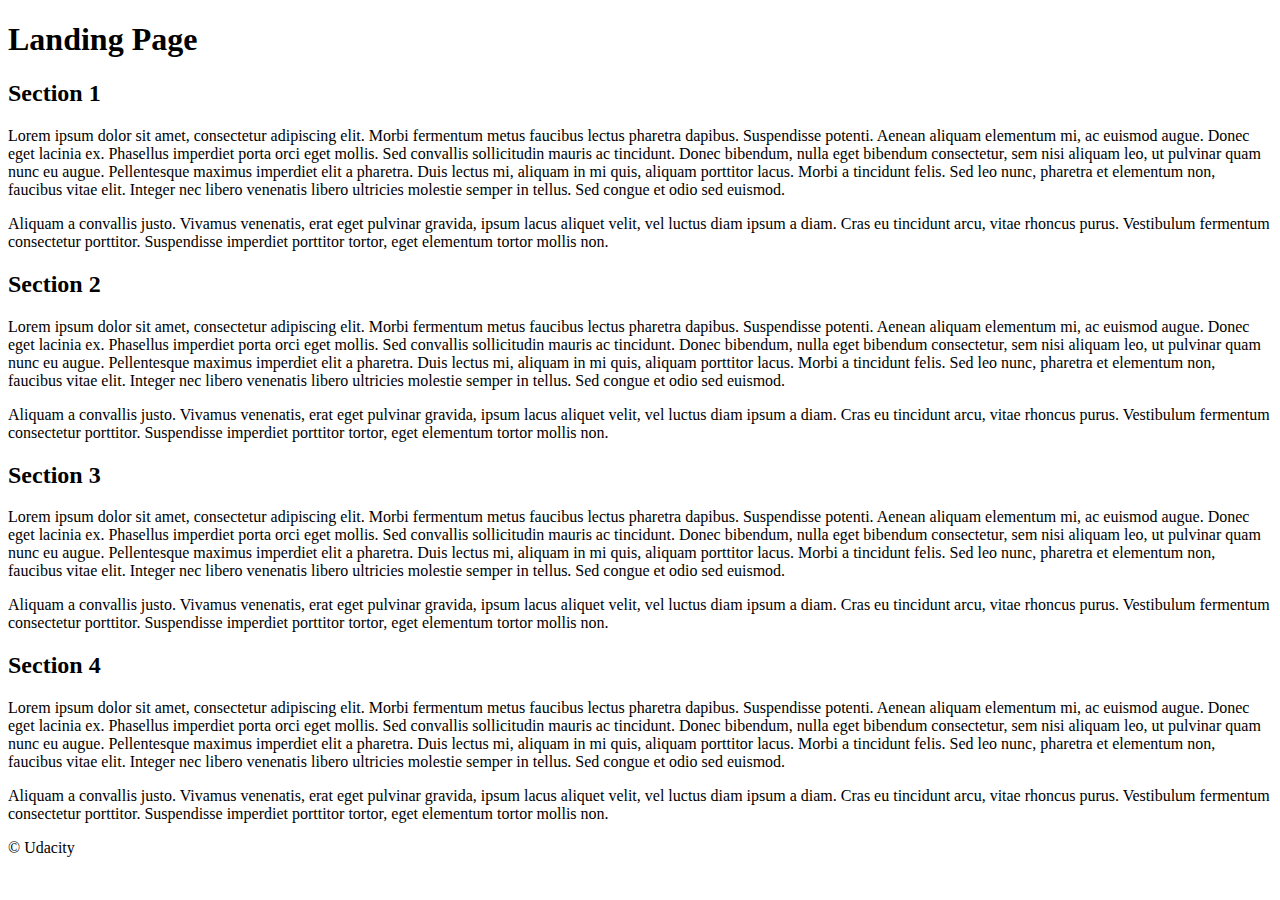
==== projects/landing-page/index.html @ f44480cb "Add Section 4 to index.html" ====
<!DOCTYPE html>
<html lang="en">
	<head>
		<meta charset="UTF-8" />
		<meta name="viewport" content="width=device-width, initial-scale=1.0" />
		<meta http-equiv="X-UA-Compatible" content="ie=edge" />
		<title>Manipulating the DOM</title>
		<!-- Load Google Fonts -->
		<link href="https://fonts.googleapis.com/css?family=Fira+Sans:900|Merriweather&display=swap" rel="stylesheet" />
		<!-- Load Styles -->
		<link href="css/styles.css" rel="stylesheet" />
	</head>
	<body>
		<!-- HTML Follows BEM naming conventions 
  IDs are only used for sections to connect menu achors to sections -->
		<header class="page__header">
			<nav class="navbar__menu">
				<!-- Navigation starts as empty UL that will be populated with JS -->
				<ul id="navbar__list"></ul>
			</nav>
		</header>
		<main>
			<header class="main__hero">
				<h1>Landing Page</h1>
			</header>
			<!-- Each Section has an ID (used for the anchor) and 
    a data attribute that will populate the li node.
    Adding more sections will automatically populate nav.
    The first section is set to active class by default -->
			<section id="section1" data-nav="Section 1" class="your-active-class">
				<div class="landing__container">
					<h2>Section 1</h2>
					<p>
						Lorem ipsum dolor sit amet, consectetur adipiscing elit. Morbi fermentum metus faucibus lectus pharetra
						dapibus. Suspendisse potenti. Aenean aliquam elementum mi, ac euismod augue. Donec eget lacinia ex.
						Phasellus imperdiet porta orci eget mollis. Sed convallis sollicitudin mauris ac tincidunt. Donec bibendum,
						nulla eget bibendum consectetur, sem nisi aliquam leo, ut pulvinar quam nunc eu augue. Pellentesque maximus
						imperdiet elit a pharetra. Duis lectus mi, aliquam in mi quis, aliquam porttitor lacus. Morbi a tincidunt
						felis. Sed leo nunc, pharetra et elementum non, faucibus vitae elit. Integer nec libero venenatis libero
						ultricies molestie semper in tellus. Sed congue et odio sed euismod.
					</p>

					<p>
						Aliquam a convallis justo. Vivamus venenatis, erat eget pulvinar gravida, ipsum lacus aliquet velit, vel
						luctus diam ipsum a diam. Cras eu tincidunt arcu, vitae rhoncus purus. Vestibulum fermentum consectetur
						porttitor. Suspendisse imperdiet porttitor tortor, eget elementum tortor mollis non.
					</p>
				</div>
			</section>
			<section id="section2" data-nav="Section 2">
				<div class="landing__container">
					<h2>Section 2</h2>
					<p>
						Lorem ipsum dolor sit amet, consectetur adipiscing elit. Morbi fermentum metus faucibus lectus pharetra
						dapibus. Suspendisse potenti. Aenean aliquam elementum mi, ac euismod augue. Donec eget lacinia ex.
						Phasellus imperdiet porta orci eget mollis. Sed convallis sollicitudin mauris ac tincidunt. Donec bibendum,
						nulla eget bibendum consectetur, sem nisi aliquam leo, ut pulvinar quam nunc eu augue. Pellentesque maximus
						imperdiet elit a pharetra. Duis lectus mi, aliquam in mi quis, aliquam porttitor lacus. Morbi a tincidunt
						felis. Sed leo nunc, pharetra et elementum non, faucibus vitae elit. Integer nec libero venenatis libero
						ultricies molestie semper in tellus. Sed congue et odio sed euismod.
					</p>

					<p>
						Aliquam a convallis justo. Vivamus venenatis, erat eget pulvinar gravida, ipsum lacus aliquet velit, vel
						luctus diam ipsum a diam. Cras eu tincidunt arcu, vitae rhoncus purus. Vestibulum fermentum consectetur
						porttitor. Suspendisse imperdiet porttitor tortor, eget elementum tortor mollis non.
					</p>
				</div>
			</section>
			<section id="section3" data-nav="Section 3">
				<div class="landing__container">
					<h2>Section 3</h2>
					<p>
						Lorem ipsum dolor sit amet, consectetur adipiscing elit. Morbi fermentum metus faucibus lectus pharetra
						dapibus. Suspendisse potenti. Aenean aliquam elementum mi, ac euismod augue. Donec eget lacinia ex.
						Phasellus imperdiet porta orci eget mollis. Sed convallis sollicitudin mauris ac tincidunt. Donec bibendum,
						nulla eget bibendum consectetur, sem nisi aliquam leo, ut pulvinar quam nunc eu augue. Pellentesque maximus
						imperdiet elit a pharetra. Duis lectus mi, aliquam in mi quis, aliquam porttitor lacus. Morbi a tincidunt
						felis. Sed leo nunc, pharetra et elementum non, faucibus vitae elit. Integer nec libero venenatis libero
						ultricies molestie semper in tellus. Sed congue et odio sed euismod.
					</p>

					<p>
						Aliquam a convallis justo. Vivamus venenatis, erat eget pulvinar gravida, ipsum lacus aliquet velit, vel
						luctus diam ipsum a diam. Cras eu tincidunt arcu, vitae rhoncus purus. Vestibulum fermentum consectetur
						porttitor. Suspendisse imperdiet porttitor tortor, eget elementum tortor mollis non.
					</p>
				</div>
			</section>
			<section id="section4" data-nav="Section 4">
				<div class="landing__container">
					<h2>Section 4</h2>
					<p>
						Lorem ipsum dolor sit amet, consectetur adipiscing elit. Morbi fermentum metus faucibus lectus pharetra
						dapibus. Suspendisse potenti. Aenean aliquam elementum mi, ac euismod augue. Donec eget lacinia ex.
						Phasellus imperdiet porta orci eget mollis. Sed convallis sollicitudin mauris ac tincidunt. Donec bibendum,
						nulla eget bibendum consectetur, sem nisi aliquam leo, ut pulvinar quam nunc eu augue. Pellentesque maximus
						imperdiet elit a pharetra. Duis lectus mi, aliquam in mi quis, aliquam porttitor lacus. Morbi a tincidunt
						felis. Sed leo nunc, pharetra et elementum non, faucibus vitae elit. Integer nec libero venenatis libero
						ultricies molestie semper in tellus. Sed congue et odio sed euismod.
					</p>

					<p>
						Aliquam a convallis justo. Vivamus venenatis, erat eget pulvinar gravida, ipsum lacus aliquet velit, vel
						luctus diam ipsum a diam. Cras eu tincidunt arcu, vitae rhoncus purus. Vestibulum fermentum consectetur
						porttitor. Suspendisse imperdiet porttitor tortor, eget elementum tortor mollis non.
					</p>
				</div>
			</section>
		</main>
		<footer class="page__footer">
			<p>&copy Udacity</p>
		</footer>

		<script src="/js/app.js"></script>
	</body>
</html>
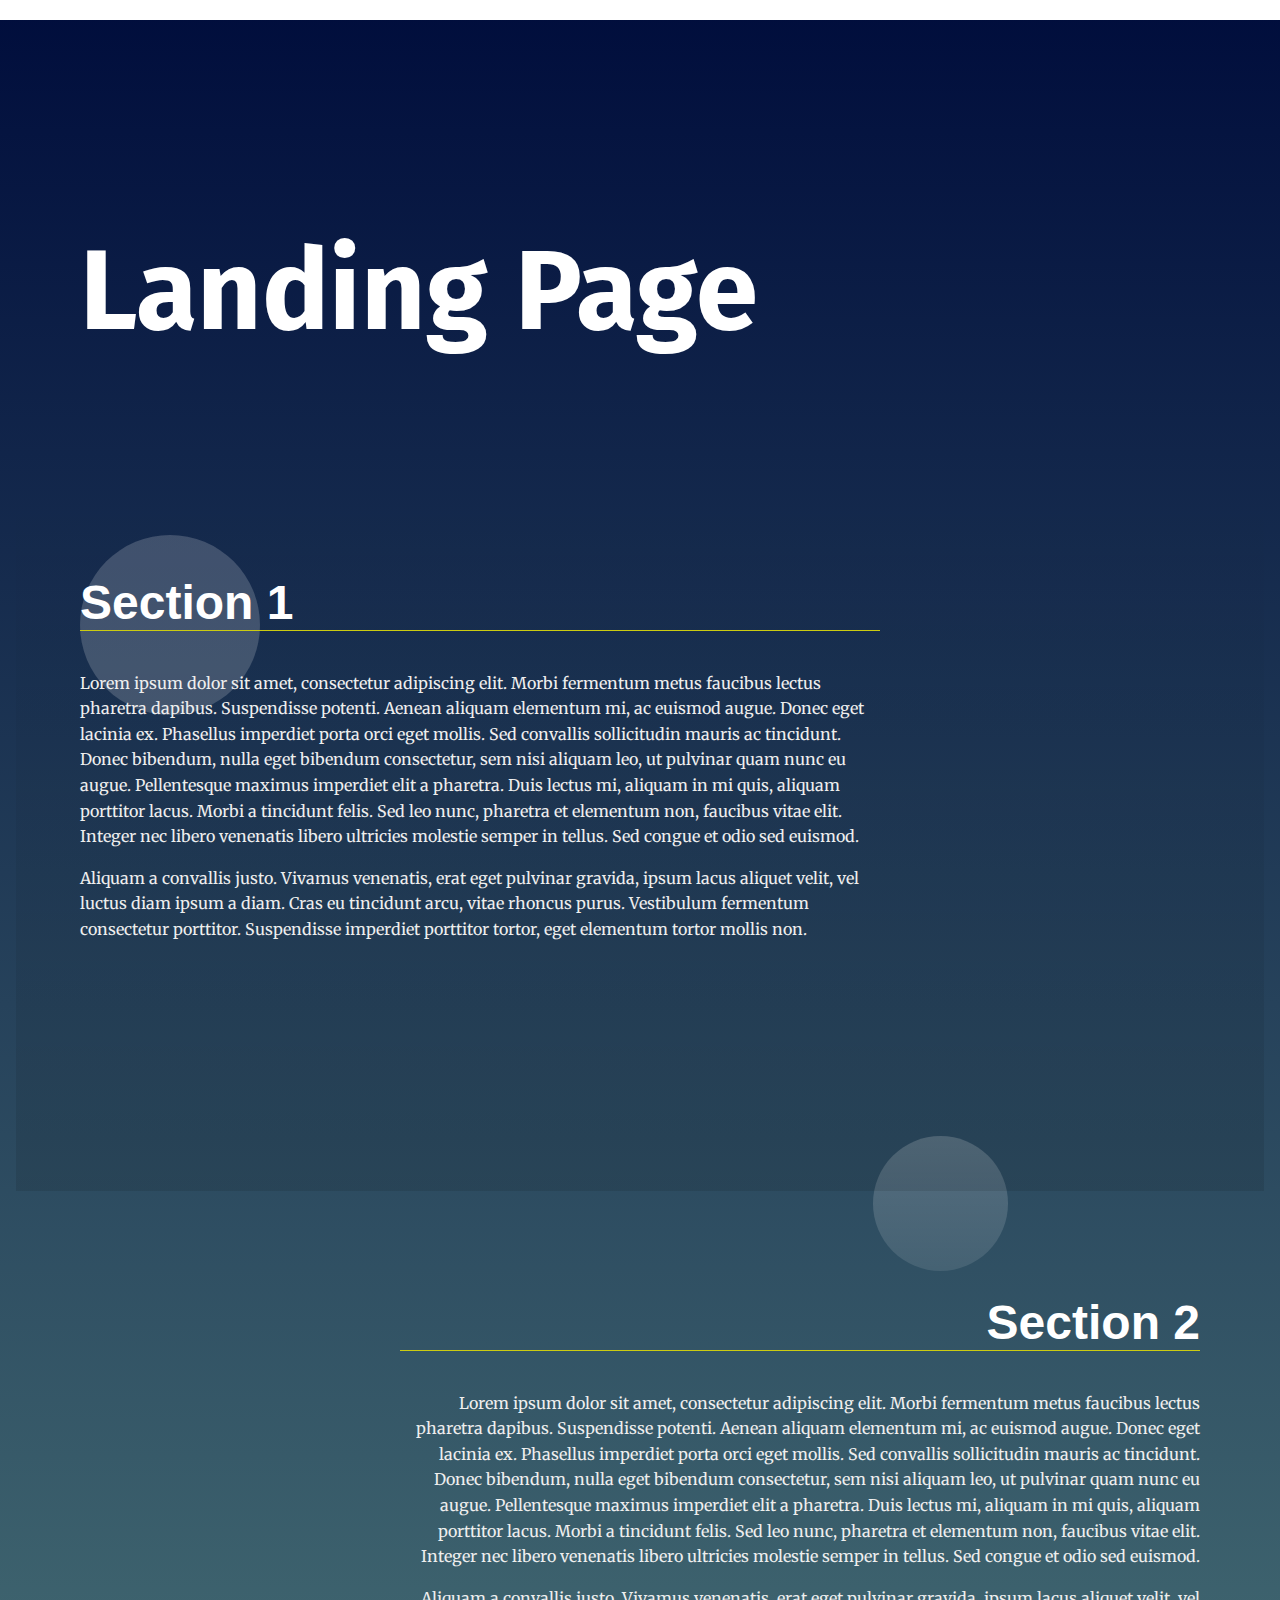
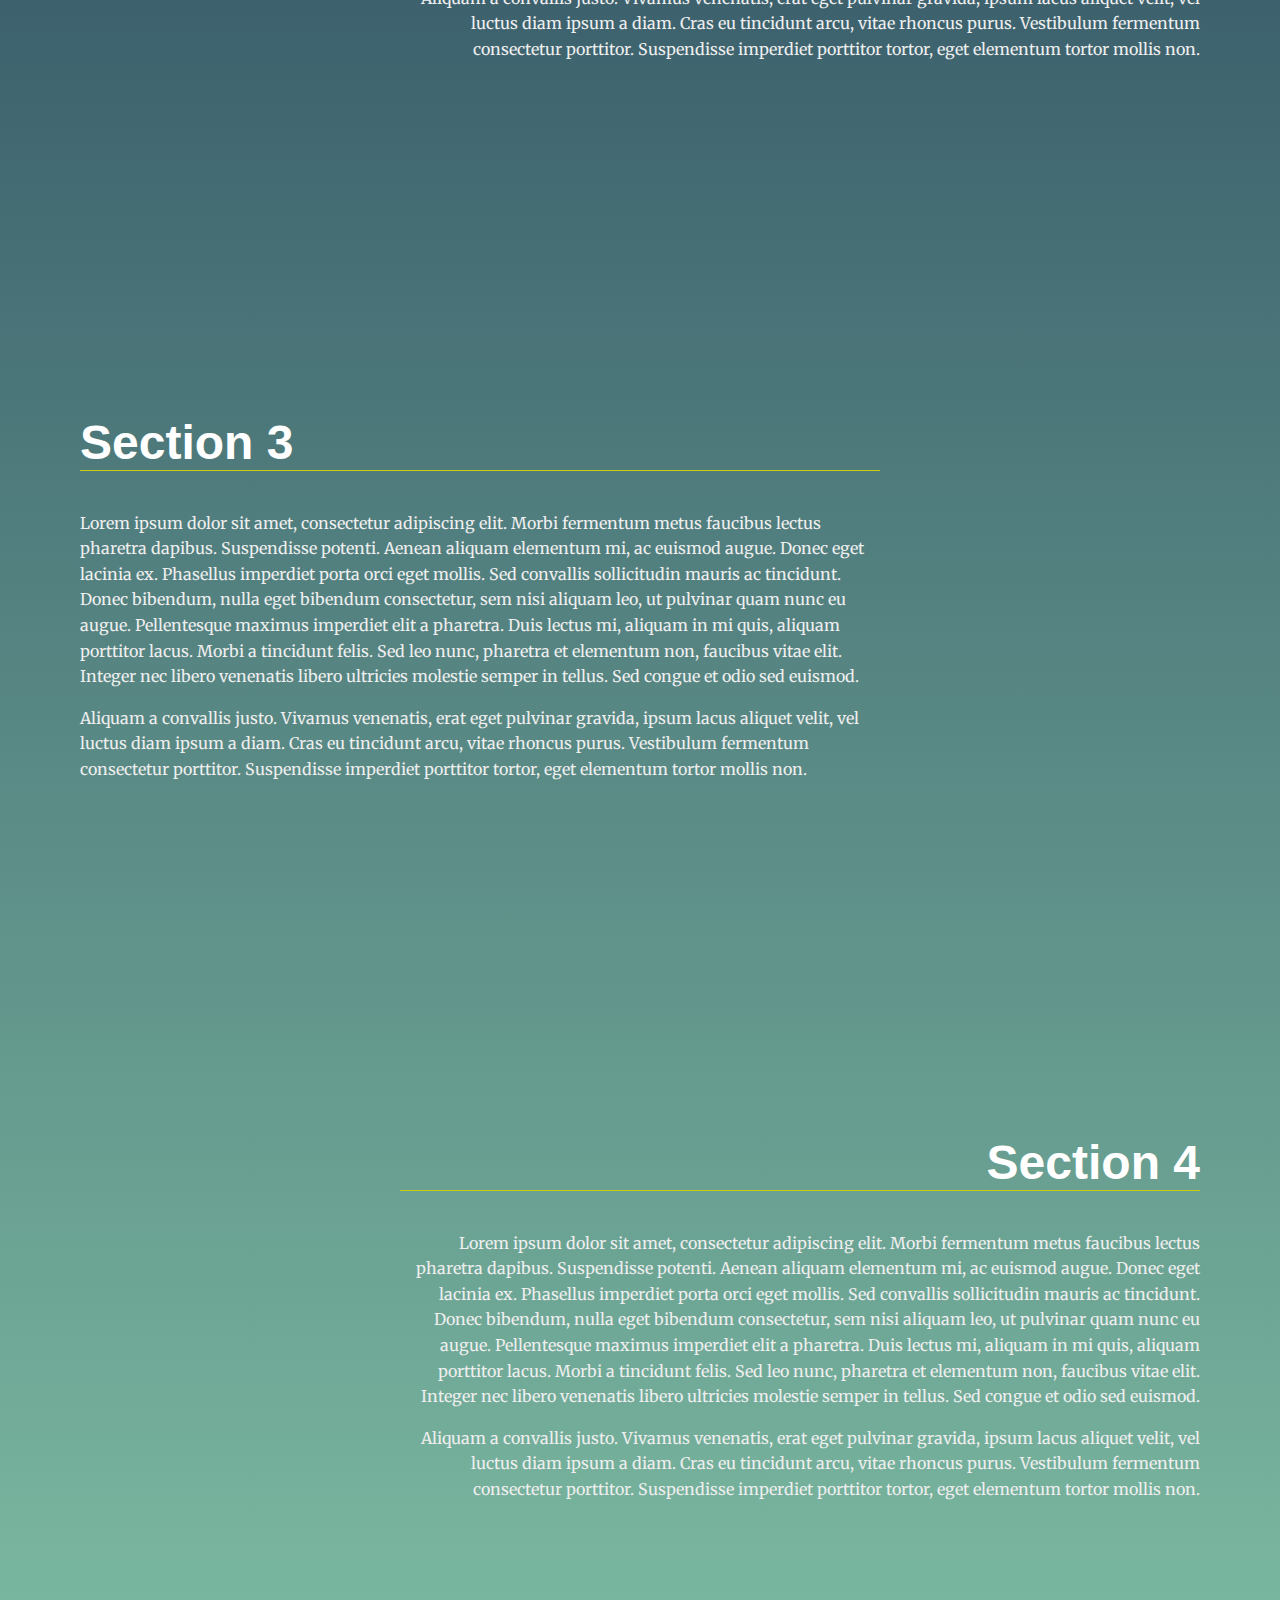
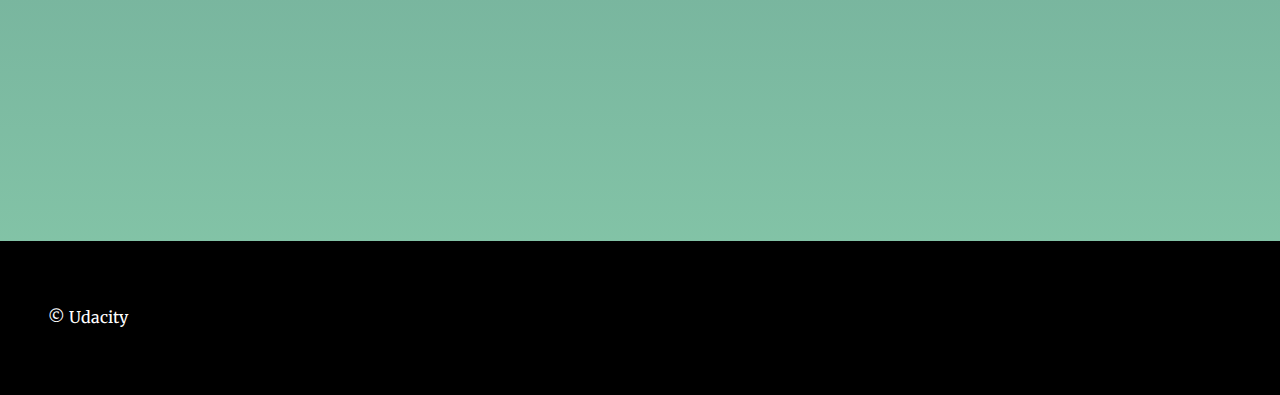
==== commit 505ca256: "Build navigation dynamically as an unordered list" ====
--- a/projects/landing-page/index.html
+++ b/projects/landing-page/index.html
@@ -112,6 +112,6 @@
 			<p>&copy Udacity</p>
 		</footer>
 
-		<script src="/js/app.js"></script>
+		<script src="js/app.js"></script>
 	</body>
 </html>
--- a/projects/landing-page/css/styles.css
+++ b/projects/landing-page/css/styles.css
@@ -0,0 +1,214 @@
+/*
+ *
+ * CSS written based on SMACSS architecture.
+ * To learn more, visit: http://smacss.com/
+ * 
+ * For simplicity, no reset or normalize is added. 
+ * To learn more, visit: https://css-tricks.com/reboot-resets-reasoning/
+ *
+*/
+
+/* ---- Base Rules ---- */
+body {
+	background: rgb(136, 203, 171);
+	background: linear-gradient(0deg, rgba(136, 203, 171, 1) 0%, rgba(0, 13, 60, 1) 100%);
+	margin: 0;
+	font-family: "Merriweather", serif;
+	color: #fff;
+}
+
+/* Typeography General*/
+h1 {
+	font-family: "Fira Sans", sans-serif;
+	font-size: 3em;
+	margin: 2em 1rem;
+}
+
+@media only screen and (min-width: 35em) {
+	h1 {
+		font-size: 7em;
+		margin: 2em 4rem 1em;
+	}
+}
+
+h2 {
+	border-bottom: 1px solid #cc1;
+	font-family: "Oxygen", Sans-Serif;
+	font-size: 3em;
+	color: #fff;
+}
+
+p {
+	line-height: 1.6em;
+	color: #eee;
+}
+
+/* ---- Layout Rules ---- */
+main {
+	margin: 10vh 1em 10vh;
+}
+
+.main-hero {
+	min-height: 40vh;
+	padding-top: 3em;
+}
+
+section {
+	position: relative;
+	min-height: 80vh;
+}
+
+/* ---- Module Rules ---- */
+
+/* Navigation Styles*/
+.navbar__menu ul {
+	padding-left: 0;
+	margin: 0;
+	text-align: right;
+}
+
+.navbar__menu li {
+	display: inline-block;
+}
+
+.navbar__menu .menu__link {
+	display: block;
+	padding: 1em;
+	font-weight: bold;
+	text-decoration: none;
+	color: #000;
+}
+
+.navbar__menu .menu__link:hover {
+	background: #333;
+	color: #fff;
+	transition: ease 0.3s all;
+}
+
+/* Header Styles */
+.page__header {
+	background: #fff;
+	position: fixed;
+	top: 0;
+	width: 100%;
+	z-index: 5;
+}
+
+/* Footer Styles */
+.page__footer {
+	background: #000;
+	padding: 3em;
+	color: #fff;
+}
+
+.page__footer p {
+	color: #fff;
+}
+
+/* ---- Theme Rules ---- */
+/* Landing Container Styles */
+.landing__container {
+	padding: 1em;
+	text-align: left;
+}
+
+@media only screen and (min-width: 35em) {
+	.landing__container {
+		max-width: 50em;
+		padding: 4em;
+	}
+}
+
+section:nth-of-type(even) .landing__container {
+	margin-right: 0;
+	margin-left: auto;
+	text-align: right;
+}
+
+/* Background Circles */
+/* Note that background circles are created with psuedo elements before and after */
+/* Circles appear to be random do to use of :nth-of-type psuedo class */
+section:nth-of-type(odd) .landing__container::before {
+	content: "";
+	background: rgba(255, 255, 255, 0.187);
+	position: absolute;
+	z-index: -5;
+	width: 20vh;
+	height: 20vh;
+	border-radius: 50%;
+	opacity: 0;
+	transition: ease 0.5s all;
+}
+
+section:nth-of-type(even) .landing__container::before {
+	content: "";
+	background: rgb(255, 255, 255);
+	background: linear-gradient(0deg, rgba(255, 255, 255, 0.1) 0%, rgba(255, 255, 255, 0.2) 100%);
+	position: absolute;
+	top: 3em;
+	right: 3em;
+	z-index: -5;
+	width: 10vh;
+	height: 10vh;
+	border-radius: 50%;
+	opacity: 0;
+	transition: ease 0.5s all;
+}
+
+section:nth-of-type(3n) .landing__container::after {
+	content: "";
+	background: rgb(255, 255, 255);
+	background: linear-gradient(0deg, rgba(255, 255, 255, 0.1) 0%, rgba(255, 255, 255, 0.2) 100%);
+	position: absolute;
+	right: 0;
+	bottom: 0;
+	z-index: -5;
+	width: 10vh;
+	height: 10vh;
+	border-radius: 50%;
+	opacity: 0;
+	transition: ease 0.5s all;
+}
+
+section:nth-of-type(3n + 1) .landing__container::after {
+	content: "";
+	background: rgb(255, 255, 255);
+	background: linear-gradient(0deg, rgba(255, 255, 255, 0.1) 0%, rgba(255, 255, 255, 0.2) 100%);
+	position: absolute;
+	right: 20vw;
+	bottom: -5em;
+	z-index: -5;
+	width: 15vh;
+	height: 15vh;
+	border-radius: 50%;
+	opacity: 0;
+	transition: ease 0.5s all;
+}
+
+/* ---- Theme State Rules ---- */
+/* Section Active Styles */
+/* Note: your-active-class class is applied through javascript. You should update the class here and in the index.html to what you set in your javascript file.  */
+section.your-active-class {
+	background: rgb(0, 0, 0);
+	background: linear-gradient(0deg, rgba(0, 0, 0, 0.1) 0%, rgba(0, 0, 0, 0) 100%);
+}
+
+section.your-active-class .landing__container::before {
+	opacity: 1;
+	animation: rotate 4s linear 0s infinite forwards;
+}
+
+section.your-active-class .landing__container::after {
+	opacity: 1;
+	animation: rotate 5s linear 0s infinite forwards reverse;
+}
+
+/* Section Active Styles Keyframe Animations */
+@keyframes rotate {
+	from {
+		transform: rotate(0deg) translate(-1em) rotate(0deg);
+	}
+	to {
+		transform: rotate(360deg) translate(-1em) rotate(-360deg);
+	}
+}
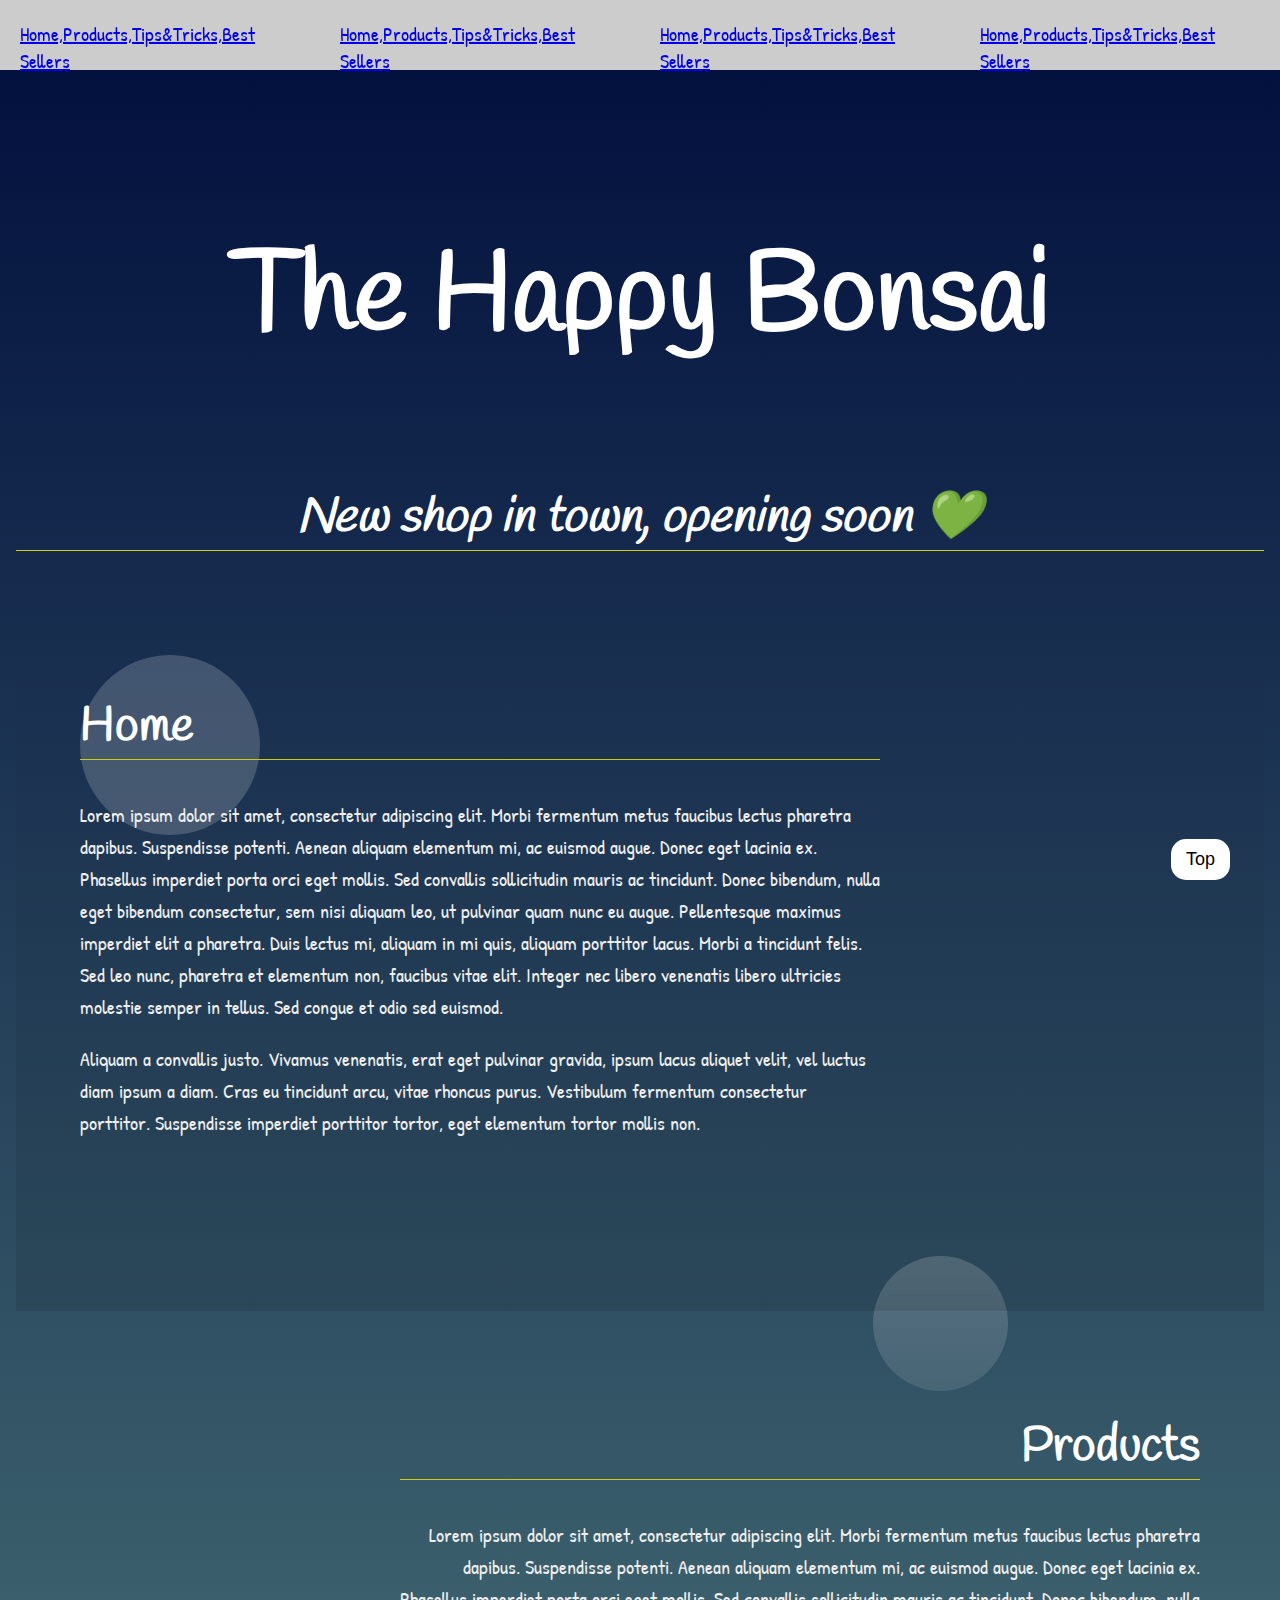
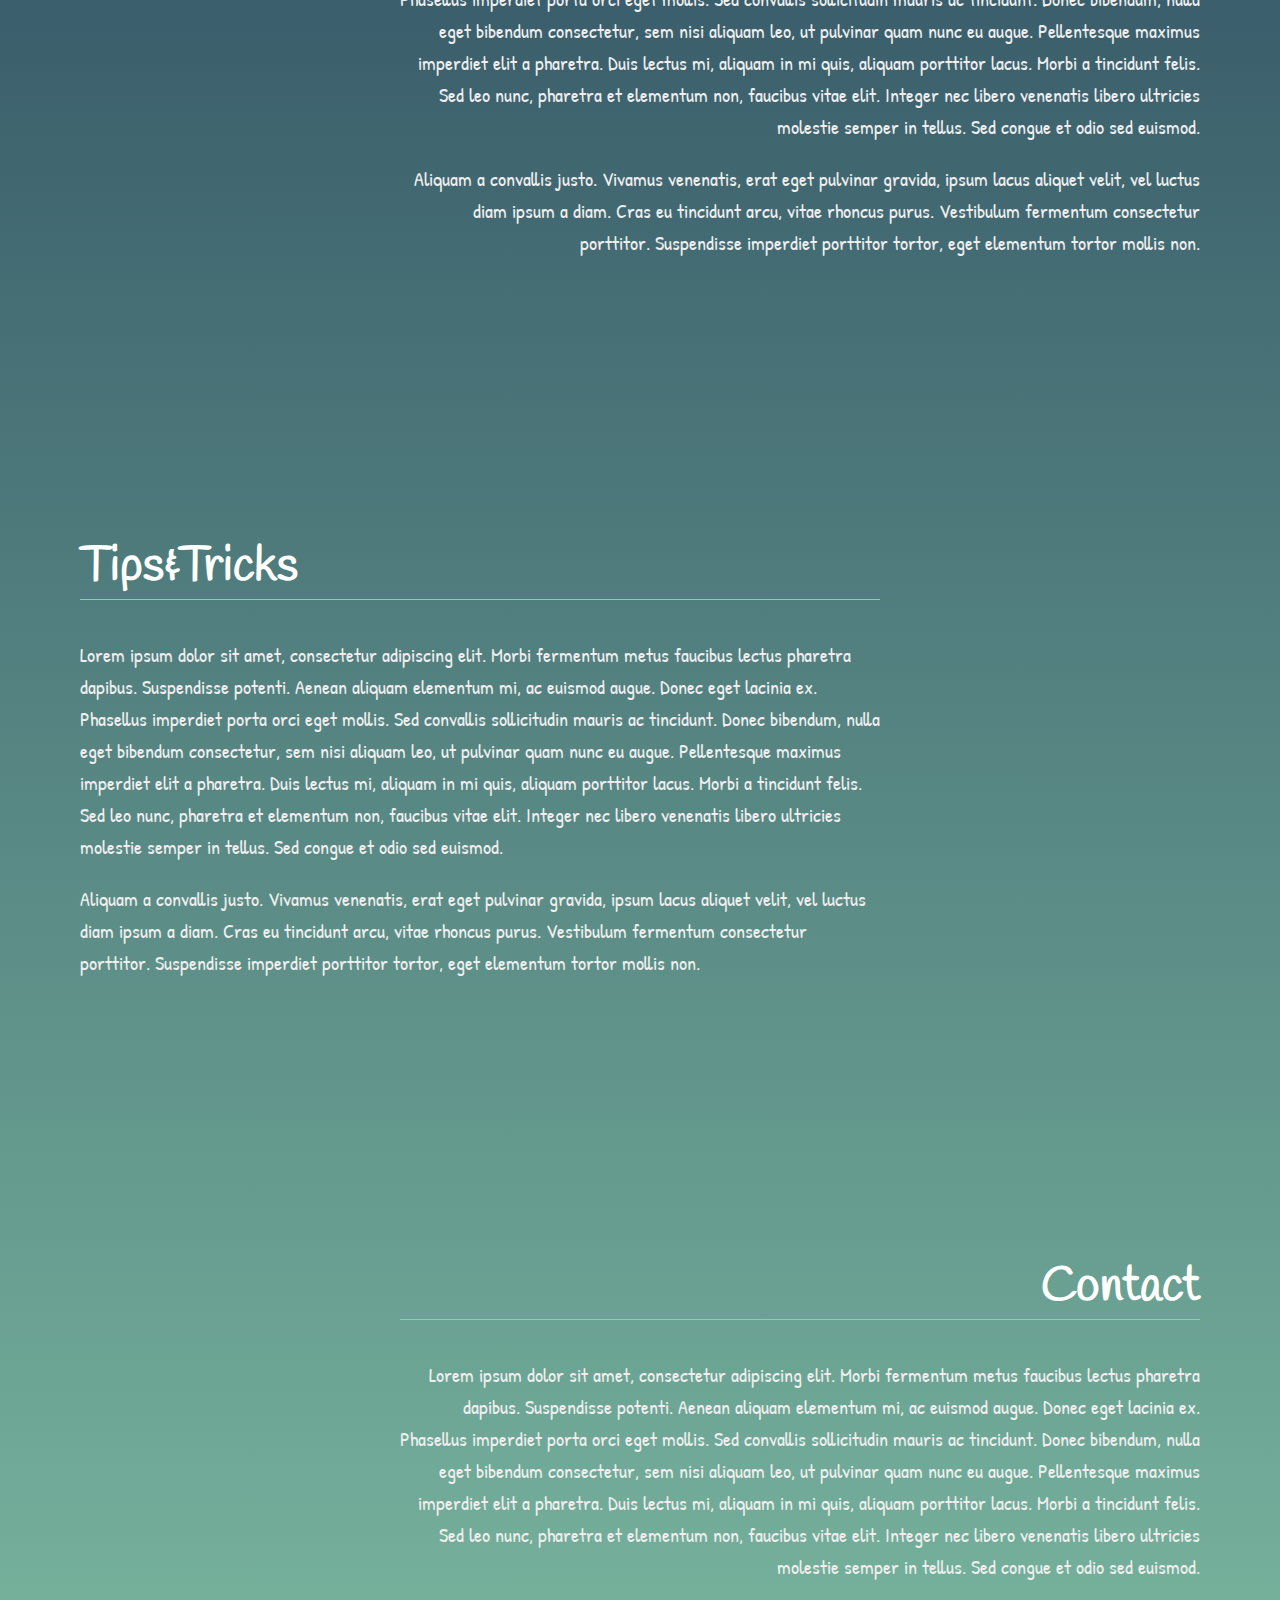
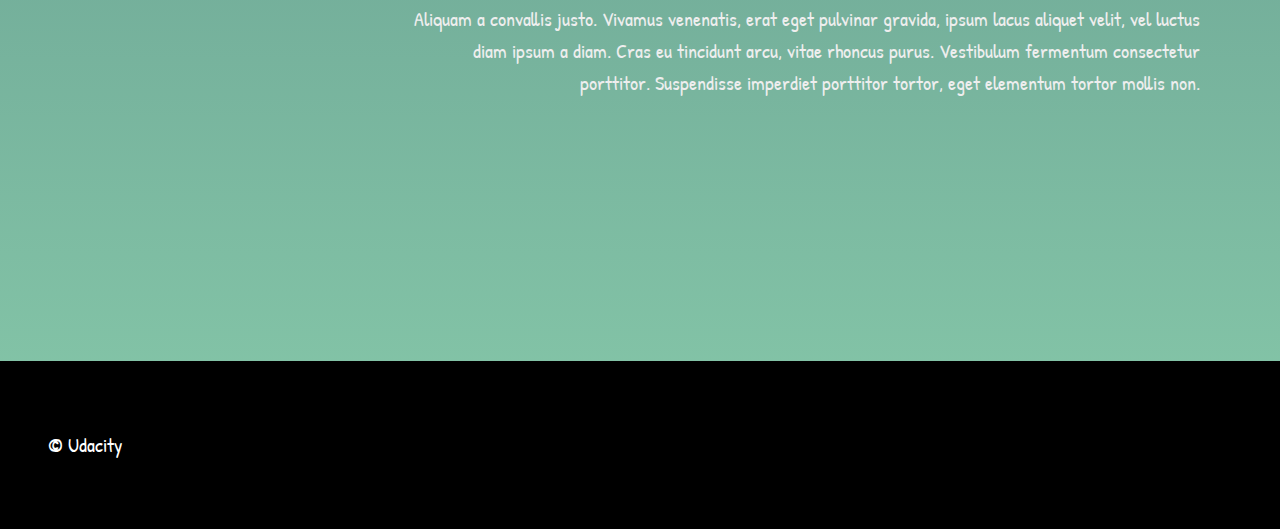
==== commit 3a83f57d: "Add style components" ====
--- a/projects/landing-page/index.html
+++ b/projects/landing-page/index.html
@@ -16,12 +16,13 @@
 		<header class="page__header">
 			<nav class="navbar__menu">
 				<!-- Navigation starts as empty UL that will be populated with JS -->
-				<ul id="navbar__list"></ul>
+				<ul id="navbar__list" class="your-active-class"></ul>
 			</nav>
 		</header>
 		<main>
 			<header class="main__hero">
-				<h1>Landing Page</h1>
+				<h1>The Happy Bonsai</h1>
+				<h2>New shop in town, opening soon 💚</h2>
 			</header>
 			<!-- Each Section has an ID (used for the anchor) and 
     a data attribute that will populate the li node.
@@ -29,7 +30,7 @@
     The first section is set to active class by default -->
 			<section id="section1" data-nav="Section 1" class="your-active-class">
 				<div class="landing__container">
-					<h2>Section 1</h2>
+					<h2>Home</h2>
 					<p>
 						Lorem ipsum dolor sit amet, consectetur adipiscing elit. Morbi fermentum metus faucibus lectus pharetra
 						dapibus. Suspendisse potenti. Aenean aliquam elementum mi, ac euismod augue. Donec eget lacinia ex.
@@ -49,7 +50,7 @@
 			</section>
 			<section id="section2" data-nav="Section 2">
 				<div class="landing__container">
-					<h2>Section 2</h2>
+					<h2>Products</h2>
 					<p>
 						Lorem ipsum dolor sit amet, consectetur adipiscing elit. Morbi fermentum metus faucibus lectus pharetra
 						dapibus. Suspendisse potenti. Aenean aliquam elementum mi, ac euismod augue. Donec eget lacinia ex.
@@ -69,7 +70,7 @@
 			</section>
 			<section id="section3" data-nav="Section 3">
 				<div class="landing__container">
-					<h2>Section 3</h2>
+					<h2>Tips&Tricks</h2>
 					<p>
 						Lorem ipsum dolor sit amet, consectetur adipiscing elit. Morbi fermentum metus faucibus lectus pharetra
 						dapibus. Suspendisse potenti. Aenean aliquam elementum mi, ac euismod augue. Donec eget lacinia ex.
@@ -89,7 +90,7 @@
 			</section>
 			<section id="section4" data-nav="Section 4">
 				<div class="landing__container">
-					<h2>Section 4</h2>
+					<h2>Contact</h2>
 					<p>
 						Lorem ipsum dolor sit amet, consectetur adipiscing elit. Morbi fermentum metus faucibus lectus pharetra
 						dapibus. Suspendisse potenti. Aenean aliquam elementum mi, ac euismod augue. Donec eget lacinia ex.
@@ -111,7 +112,7 @@
 		<footer class="page__footer">
 			<p>&copy Udacity</p>
 		</footer>
-
+		<button onclick="topFunction()" id="myBtn" title="Go to top" style="display: block">Top</button>
 		<script src="js/app.js"></script>
 	</body>
 </html>
--- a/projects/landing-page/css/styles.css
+++ b/projects/landing-page/css/styles.css
@@ -8,20 +8,29 @@
  *
 */
 
+/* Fonts */
+@import url("https://fonts.googleapis.com/css2?family=Handlee&display=swap");
+@import url("https://fonts.googleapis.com/css2?family=Patrick+Hand&display=swap");
+
 /* ---- Base Rules ---- */
+html {
+	scroll-behavior: smooth;
+}
+
 body {
 	background: rgb(136, 203, 171);
 	background: linear-gradient(0deg, rgba(136, 203, 171, 1) 0%, rgba(0, 13, 60, 1) 100%);
 	margin: 0;
-	font-family: "Merriweather", serif;
+	font-family: "Patrick Hand", cursive;
 	color: #fff;
 }
 
 /* Typeography General*/
 h1 {
-	font-family: "Fira Sans", sans-serif;
+	font-family: "Handlee", cursive;
 	font-size: 3em;
 	margin: 2em 1rem;
+	text-align: center;
 }
 
 @media only screen and (min-width: 35em) {
@@ -33,22 +42,27 @@
 
 h2 {
 	border-bottom: 1px solid #cc1;
-	font-family: "Oxygen", Sans-Serif;
+	font-family: "Handlee", cursive;
 	font-size: 3em;
 	color: #fff;
+}
+header h2 {
+	font-size: 3em;
+	font-style: italic;
+	text-align: center;
 }
 
 p {
 	line-height: 1.6em;
 	color: #eee;
+	font-size: 20px;
 }
 
 /* ---- Layout Rules ---- */
 main {
 	margin: 10vh 1em 10vh;
 }
-
-.main-hero {
+vbar .main-hero {
 	min-height: 40vh;
 	padding-top: 3em;
 }
@@ -64,11 +78,25 @@
 .navbar__menu ul {
 	padding-left: 0;
 	margin: 0;
-	text-align: right;
+	text-align: left;
+	background-color: #ccc;
+	height: 70px;
+	text-transform: capitalize;
 }
 
 .navbar__menu li {
 	display: inline-block;
+	padding: 20px 20px;
+	font: bold;
+	font-size: 20px;
+	text-decoration: none;
+}
+
+#navbar__list {
+	display: flex;
+	flex-direction: row;
+	justify-content: space-evenly;
+	text-decoration: none;
 }
 
 .navbar__menu .menu__link {
@@ -83,6 +111,7 @@
 	background: #333;
 	color: #fff;
 	transition: ease 0.3s all;
+	cursor: pointer;
 }
 
 /* Header Styles */
@@ -212,3 +241,30 @@
 		transform: rotate(360deg) translate(-1em) rotate(-360deg);
 	}
 }
+
+/* Scroll to top button styles */
+#myBtn {
+	display: none;
+	position: fixed;
+	bottom: 20px;
+	right: 50px;
+	z-index: 99;
+	font-size: 18px;
+	border: none;
+	outline: none;
+	background-color: white;
+	color: black;
+	cursor: pointer;
+	padding: 10px 15px;
+	border-radius: 15px;
+}
+
+#myBtn:hover {
+	background-color: #248232;
+}
+
+/* Styling for class 'active' to section when near top of viewport*/
+.active-class {
+	background-color: #248232;
+	padding: 5px;
+}
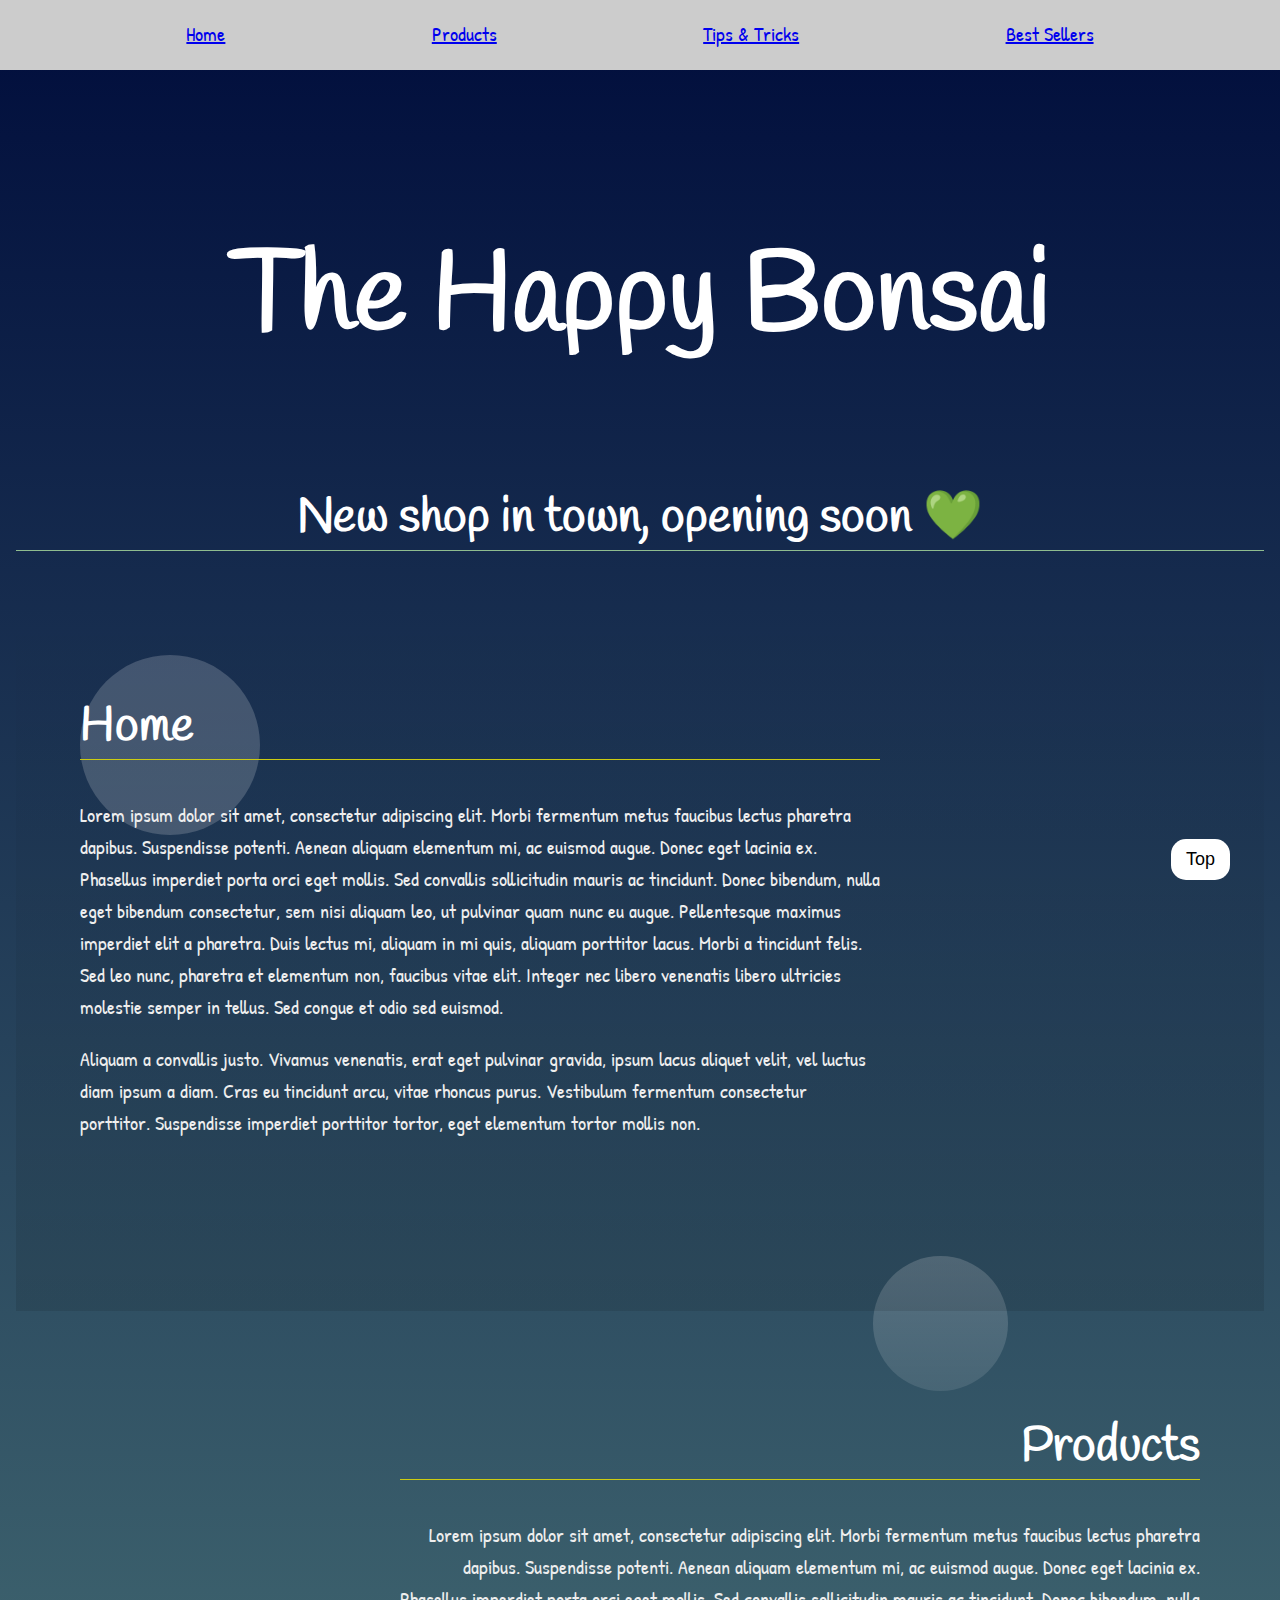
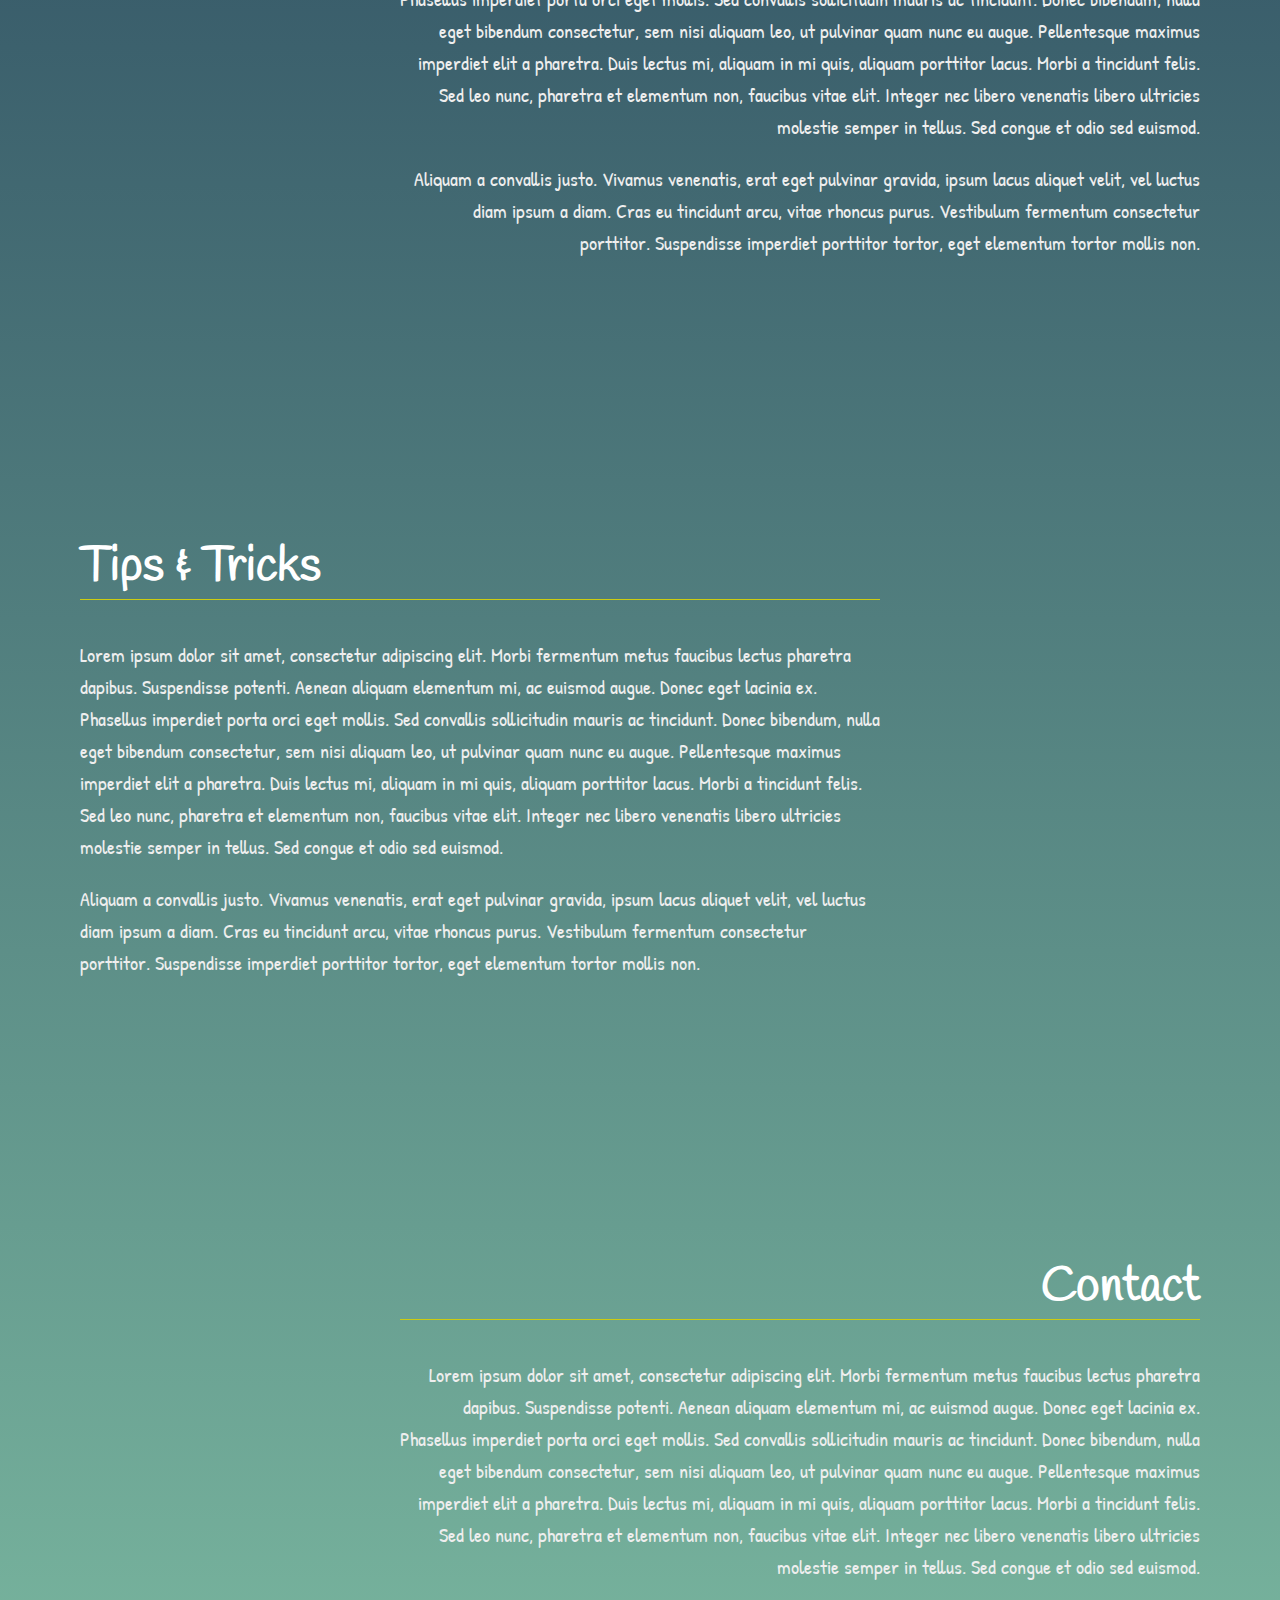
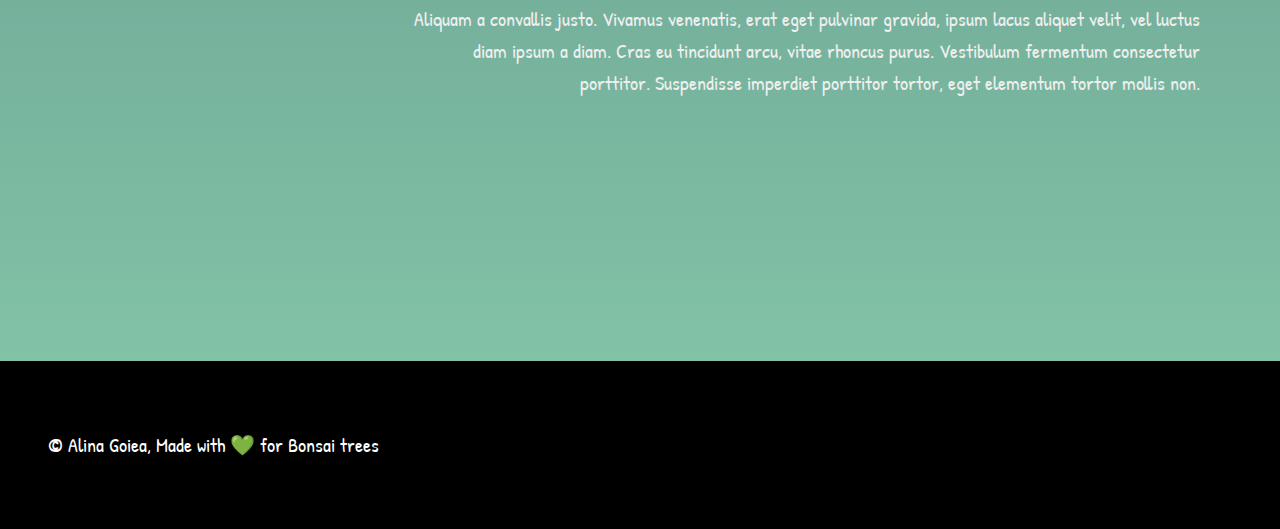
==== commit 88cd9fcb: "Rename navigations bar section1,2,3,4 names" ====
--- a/projects/landing-page/index.html
+++ b/projects/landing-page/index.html
@@ -28,7 +28,7 @@
     a data attribute that will populate the li node.
     Adding more sections will automatically populate nav.
     The first section is set to active class by default -->
-			<section id="section1" data-nav="Section 1" class="your-active-class">
+			<section id="section1" data-nav="Home" class="your-active-class">
 				<div class="landing__container">
 					<h2>Home</h2>
 					<p>
@@ -48,7 +48,7 @@
 					</p>
 				</div>
 			</section>
-			<section id="section2" data-nav="Section 2">
+			<section id="section2" data-nav="Products">
 				<div class="landing__container">
 					<h2>Products</h2>
 					<p>
@@ -68,9 +68,9 @@
 					</p>
 				</div>
 			</section>
-			<section id="section3" data-nav="Section 3">
+			<section id="section3" data-nav="Tips & Tricks">
 				<div class="landing__container">
-					<h2>Tips&Tricks</h2>
+					<h2>Tips & Tricks</h2>
 					<p>
 						Lorem ipsum dolor sit amet, consectetur adipiscing elit. Morbi fermentum metus faucibus lectus pharetra
 						dapibus. Suspendisse potenti. Aenean aliquam elementum mi, ac euismod augue. Donec eget lacinia ex.
@@ -88,7 +88,7 @@
 					</p>
 				</div>
 			</section>
-			<section id="section4" data-nav="Section 4">
+			<section id="section4" data-nav="Best Sellers">
 				<div class="landing__container">
 					<h2>Contact</h2>
 					<p>
@@ -110,7 +110,7 @@
 			</section>
 		</main>
 		<footer class="page__footer">
-			<p>&copy Udacity</p>
+			<p>&copy Alina Goiea, Made with 💚 for Bonsai trees</p>
 		</footer>
 		<button onclick="topFunction()" id="myBtn" title="Go to top" style="display: block">Top</button>
 		<script src="js/app.js"></script>
--- a/projects/landing-page/css/styles.css
+++ b/projects/landing-page/css/styles.css
@@ -48,8 +48,8 @@
 }
 header h2 {
 	font-size: 3em;
-	font-style: italic;
 	text-align: center;
+	border-bottom: 1px solid darkseagreen;
 }
 
 p {
